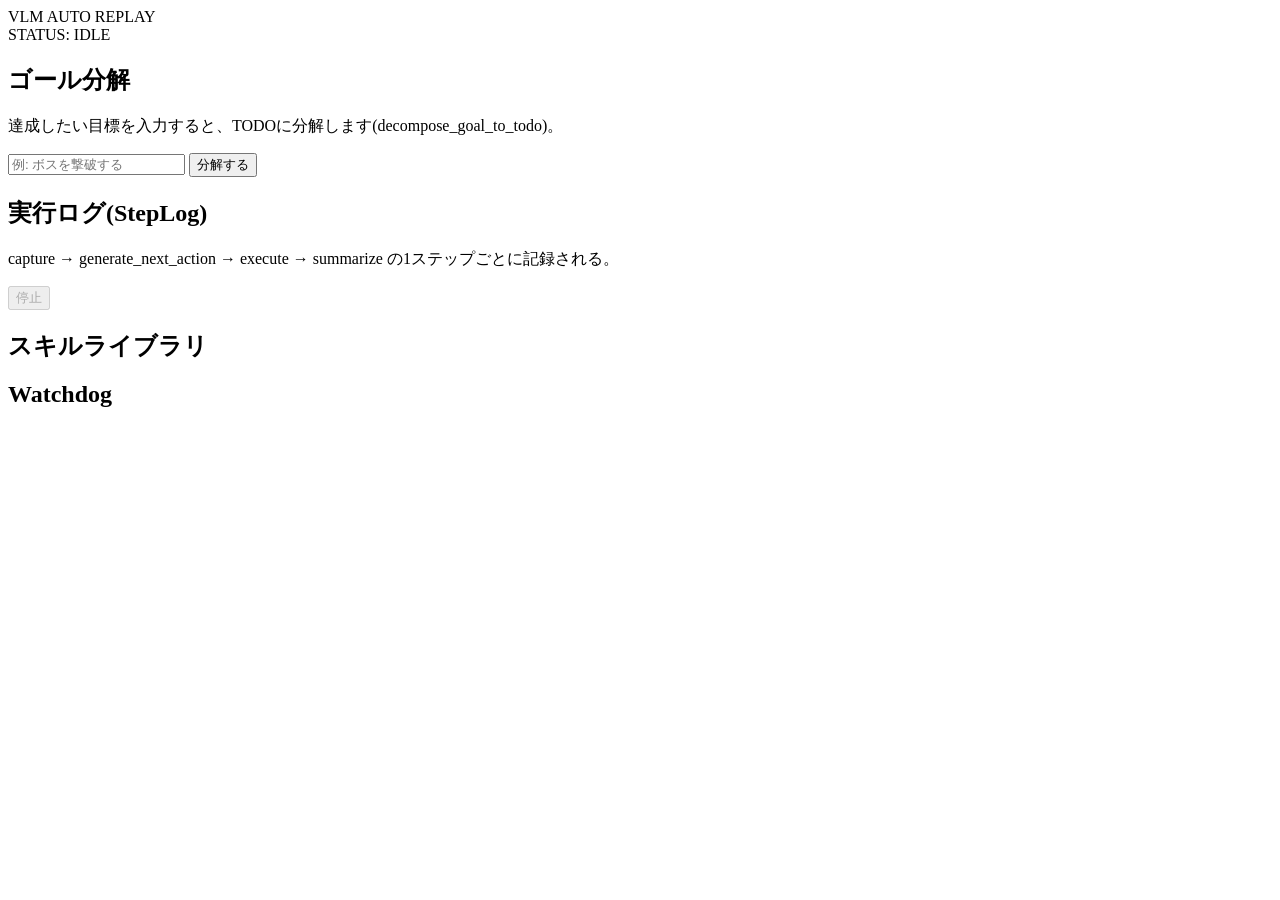
==== src/vlm_auto_replay/gui/static/index.html @ 4869e5ef "コアエンジン(Phase1-5)と、操作できる Web GUI のダッシュボードを追加 設計書の、基盤モデルと実行モデルの分離を、テスト済みの Python パッケージとして実装した (プロンプトテン" ====
<!doctype html>
<html lang="ja">
<head>
  <meta charset="utf-8" />
  <meta name="viewport" content="width=device-width, initial-scale=1" />
  <title>VLM Auto Replay — Control Panel</title>
  <link rel="stylesheet" href="/style.css" />
</head>
<body>
  <header class="topnav">
    <div class="brand">VLM <span class="chip-lime">AUTO</span> REPLAY</div>
    <div class="eyebrow" id="status-pill">STATUS: IDLE</div>
  </header>

  <main class="layout">
    <section class="panel">
      <h2 class="panel-title">ゴール分解</h2>
      <p class="caption">達成したい目標を入力すると、TODOに分解します(decompose_goal_to_todo)。</p>
      <div class="row">
        <input id="goal-input" class="text-input" type="text" placeholder="例: ボスを撃破する" />
        <button id="decompose-btn" class="btn-primary">分解する</button>
      </div>
      <div id="todo-list" class="todo-list"></div>
    </section>

    <section class="panel">
      <h2 class="panel-title">実行ログ(StepLog)</h2>
      <p class="caption">capture → generate_next_action → execute → summarize の1ステップごとに記録される。</p>
      <div class="row">
        <button id="stop-btn" class="btn-ghost" disabled>停止</button>
        <span id="run-error" class="error-text"></span>
      </div>
      <div id="log-feed" class="log-feed"></div>
    </section>

    <section class="panel">
      <h2 class="panel-title">スキルライブラリ</h2>
      <div id="skill-list" class="skill-list"></div>
    </section>

    <section class="panel">
      <h2 class="panel-title">Watchdog</h2>
      <p class="caption" id="watchdog-info"></p>
    </section>
  </main>

  <script src="/app.js"></script>
</body>
</html>
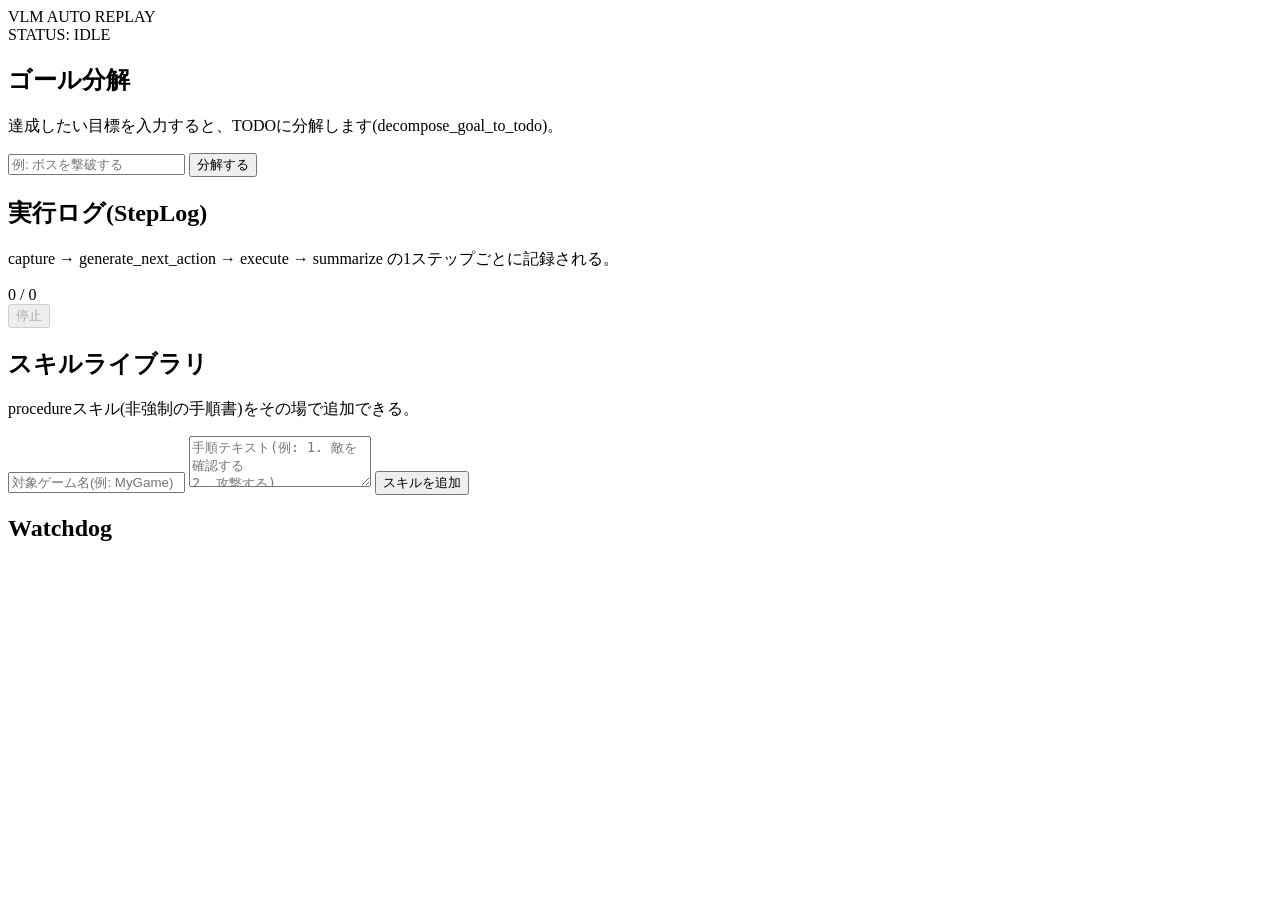
==== commit 7e04c20a: "GUI: 進捗の可視化、観測のサムネイル、スキル管理の UI を追加 先の助言リストの「すぐ効く」推奨の最初の 3 つを実装した。  1. 進捗の可視化 — DemoGame が progress /" ====
--- a/src/vlm_auto_replay/gui/static/index.html
+++ b/src/vlm_auto_replay/gui/static/index.html
@@ -26,6 +26,10 @@
     <section class="panel">
       <h2 class="panel-title">実行ログ(StepLog)</h2>
       <p class="caption">capture → generate_next_action → execute → summarize の1ステップごとに記録される。</p>
+      <div class="progress-row">
+        <div class="progress-track"><div id="progress-bar" class="progress-bar"></div></div>
+        <span id="progress-label" class="progress-label">0 / 0</span>
+      </div>
       <div class="row">
         <button id="stop-btn" class="btn-ghost" disabled>停止</button>
         <span id="run-error" class="error-text"></span>
@@ -35,6 +39,13 @@
 
     <section class="panel">
       <h2 class="panel-title">スキルライブラリ</h2>
+      <p class="caption">procedureスキル(非強制の手順書)をその場で追加できる。</p>
+      <div class="skill-form">
+        <input id="skill-game-title" class="text-input" type="text" placeholder="対象ゲーム名(例: MyGame)" />
+        <textarea id="skill-procedural-text" class="text-input skill-textarea" rows="3" placeholder="手順テキスト(例: 1. 敵を確認する&#10;2. 攻撃する)"></textarea>
+        <button id="add-skill-btn" class="btn-small">スキルを追加</button>
+        <span id="skill-error" class="error-text"></span>
+      </div>
       <div id="skill-list" class="skill-list"></div>
     </section>
 
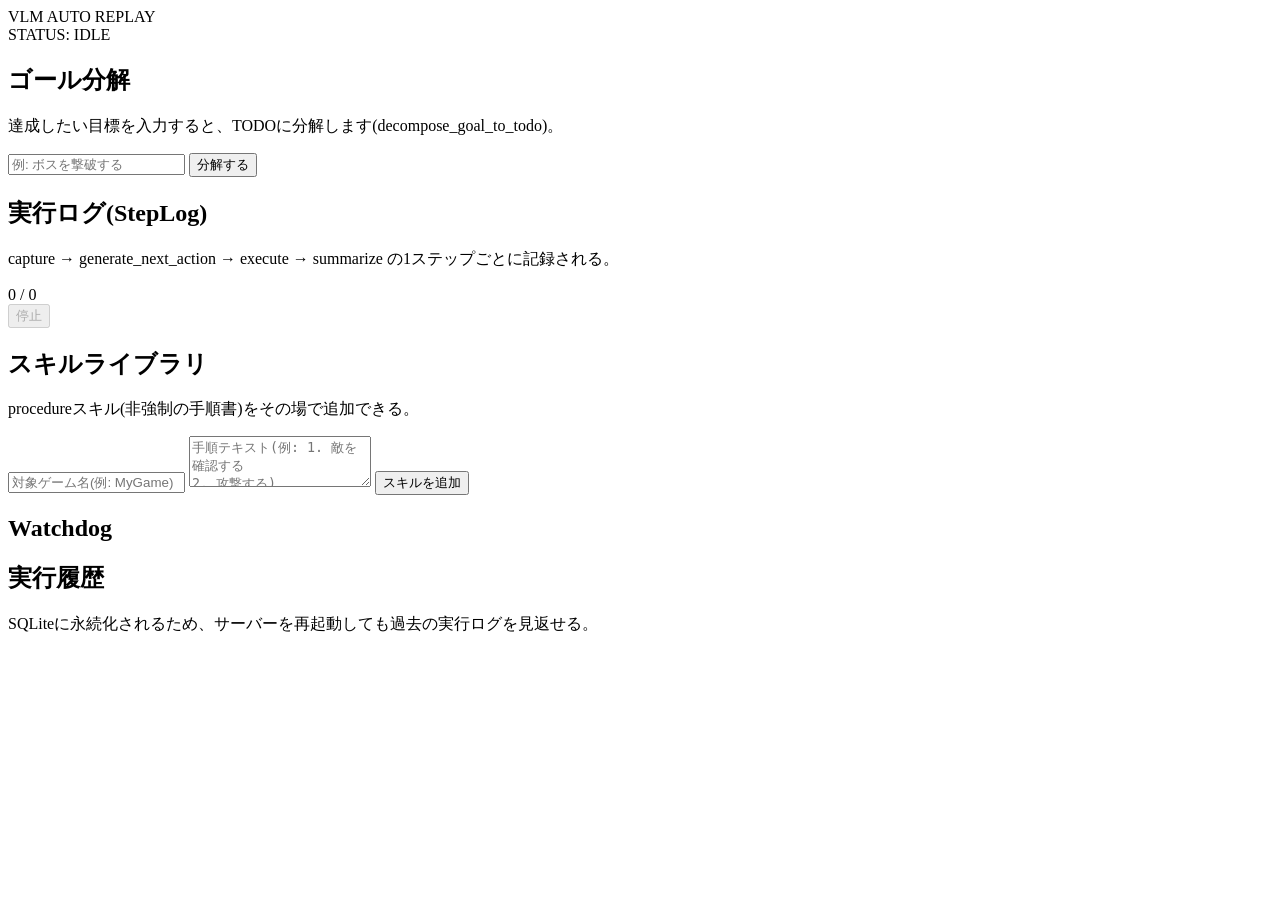
==== commit 557625fe: "GUI: SQLite によるセッションの永続化と実行履歴を追加 先の助言リストの推奨 4(セッションの永続化)を実装した。これまで GUI の状態 (スキルライブラリ、StepLog)はすべてメモリ" ====
--- a/src/vlm_auto_replay/gui/static/index.html
+++ b/src/vlm_auto_replay/gui/static/index.html
@@ -53,6 +53,13 @@
       <h2 class="panel-title">Watchdog</h2>
       <p class="caption" id="watchdog-info"></p>
     </section>
+
+    <section class="panel panel-wide">
+      <h2 class="panel-title">実行履歴</h2>
+      <p class="caption">SQLiteに永続化されるため、サーバーを再起動しても過去の実行ログを見返せる。</p>
+      <div id="history-list" class="history-list"></div>
+      <div id="history-detail" class="log-feed"></div>
+    </section>
   </main>
 
   <script src="/app.js"></script>
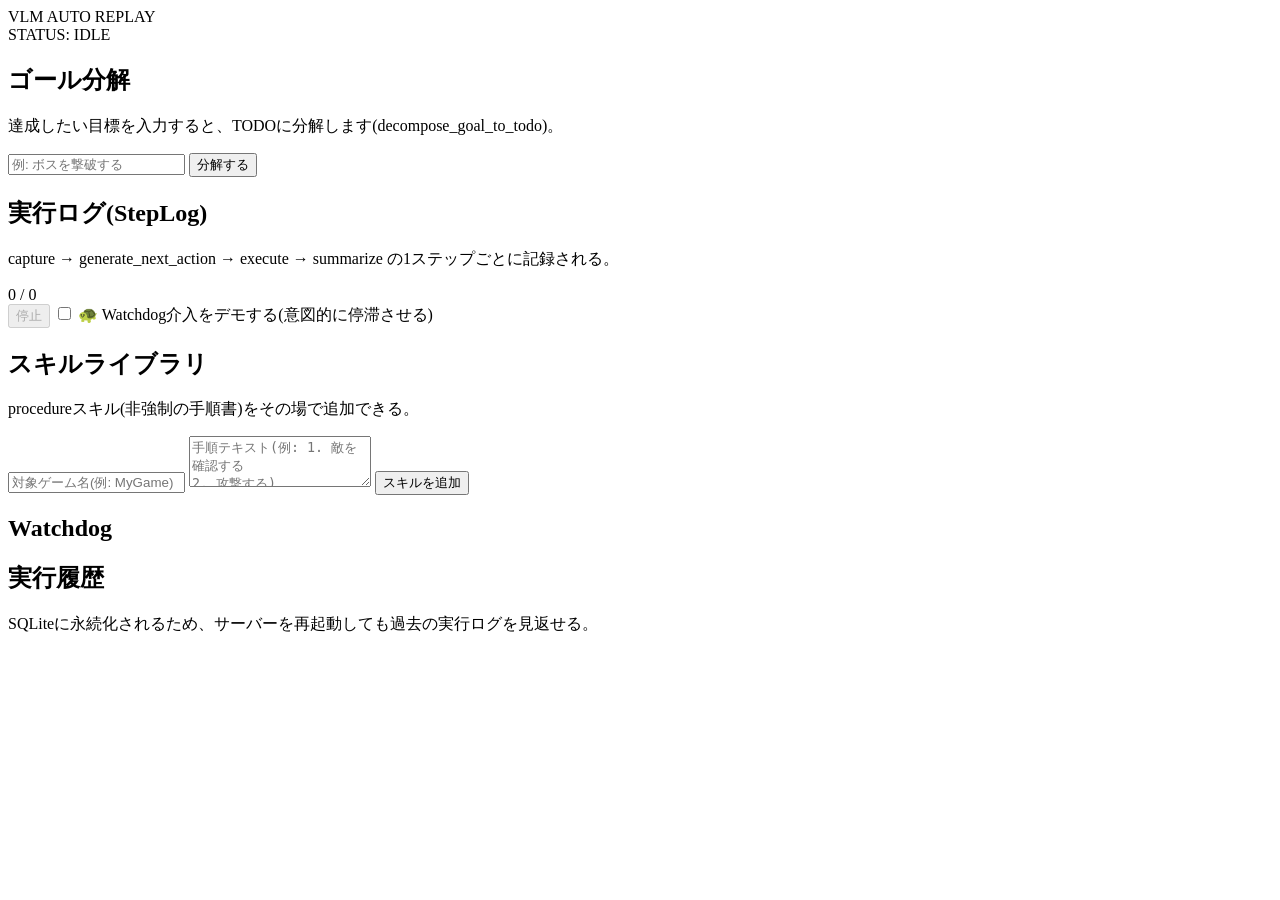
==== commit a03f4e87: "GUI: surface Watchdog intervention and TODO rebuild in the dashboard Implements recommendation #5 fr" ====
--- a/src/vlm_auto_replay/gui/static/index.html
+++ b/src/vlm_auto_replay/gui/static/index.html
@@ -32,6 +32,10 @@
       </div>
       <div class="row">
         <button id="stop-btn" class="btn-ghost" disabled>停止</button>
+        <label class="checkbox-label">
+          <input type="checkbox" id="stall-demo-checkbox" />
+          🐢 Watchdog介入をデモする(意図的に停滞させる)
+        </label>
         <span id="run-error" class="error-text"></span>
       </div>
       <div id="log-feed" class="log-feed"></div>
@@ -52,6 +56,7 @@
     <section class="panel">
       <h2 class="panel-title">Watchdog</h2>
       <p class="caption" id="watchdog-info"></p>
+      <div id="intervention-banner" class="intervention-banner" hidden></div>
     </section>
 
     <section class="panel panel-wide">
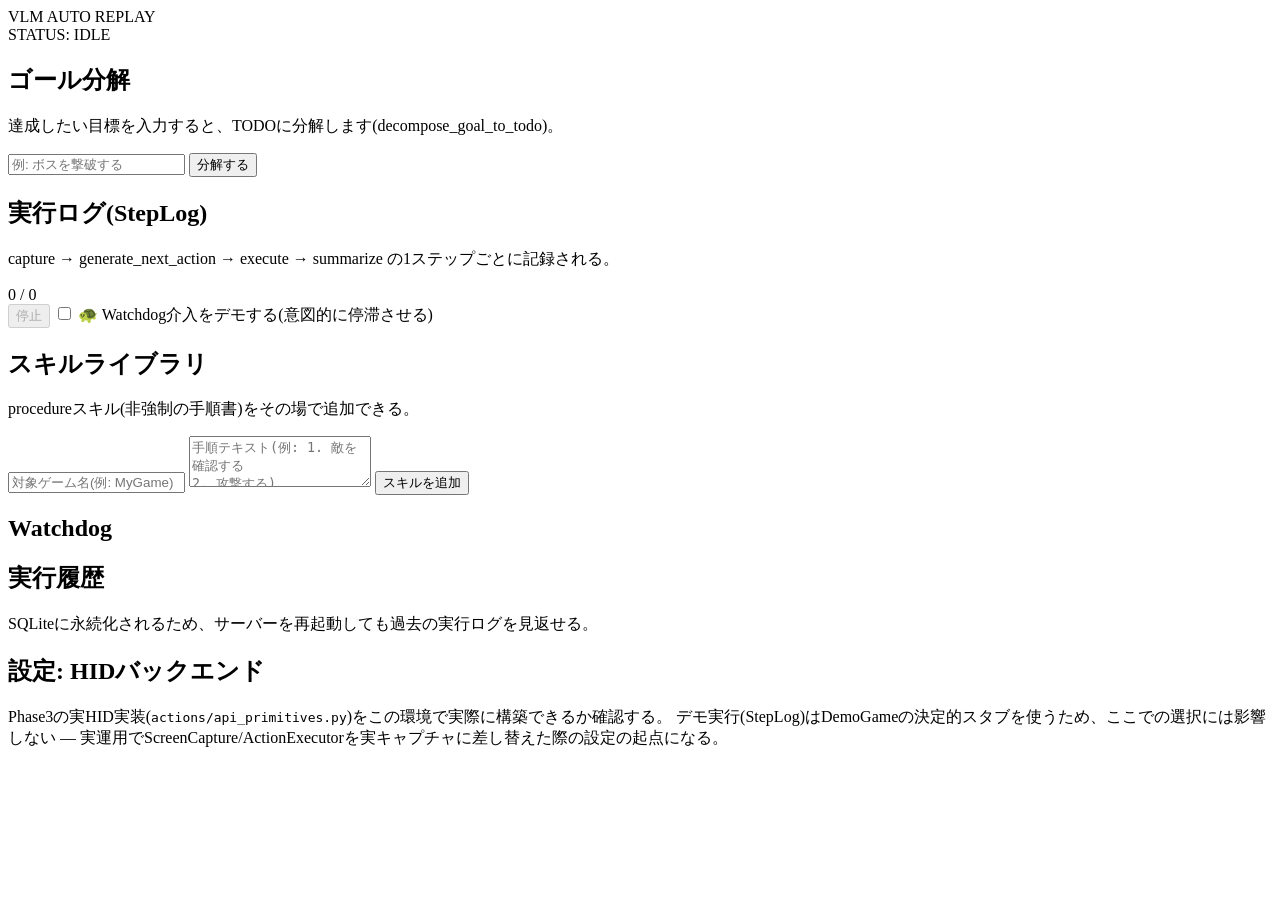
==== commit 46c60d03: "GUI: add HID backend selection settings panel Implements recommendation #6 (scoped down, per user de" ====
--- a/src/vlm_auto_replay/gui/static/index.html
+++ b/src/vlm_auto_replay/gui/static/index.html
@@ -65,6 +65,17 @@
       <div id="history-list" class="history-list"></div>
       <div id="history-detail" class="log-feed"></div>
     </section>
+
+    <section class="panel panel-wide">
+      <h2 class="panel-title">設定: HIDバックエンド</h2>
+      <p class="caption">
+        Phase3の実HID実装(<code>actions/api_primitives.py</code>)をこの環境で実際に構築できるか確認する。
+        デモ実行(StepLog)はDemoGameの決定的スタブを使うため、ここでの選択には影響しない —
+        実運用でScreenCapture/ActionExecutorを実キャプチャに差し替えた際の設定の起点になる。
+      </p>
+      <div id="hid-backend-options" class="hid-backend-options"></div>
+      <span id="hid-backend-error" class="error-text"></span>
+    </section>
   </main>
 
   <script src="/app.js"></script>
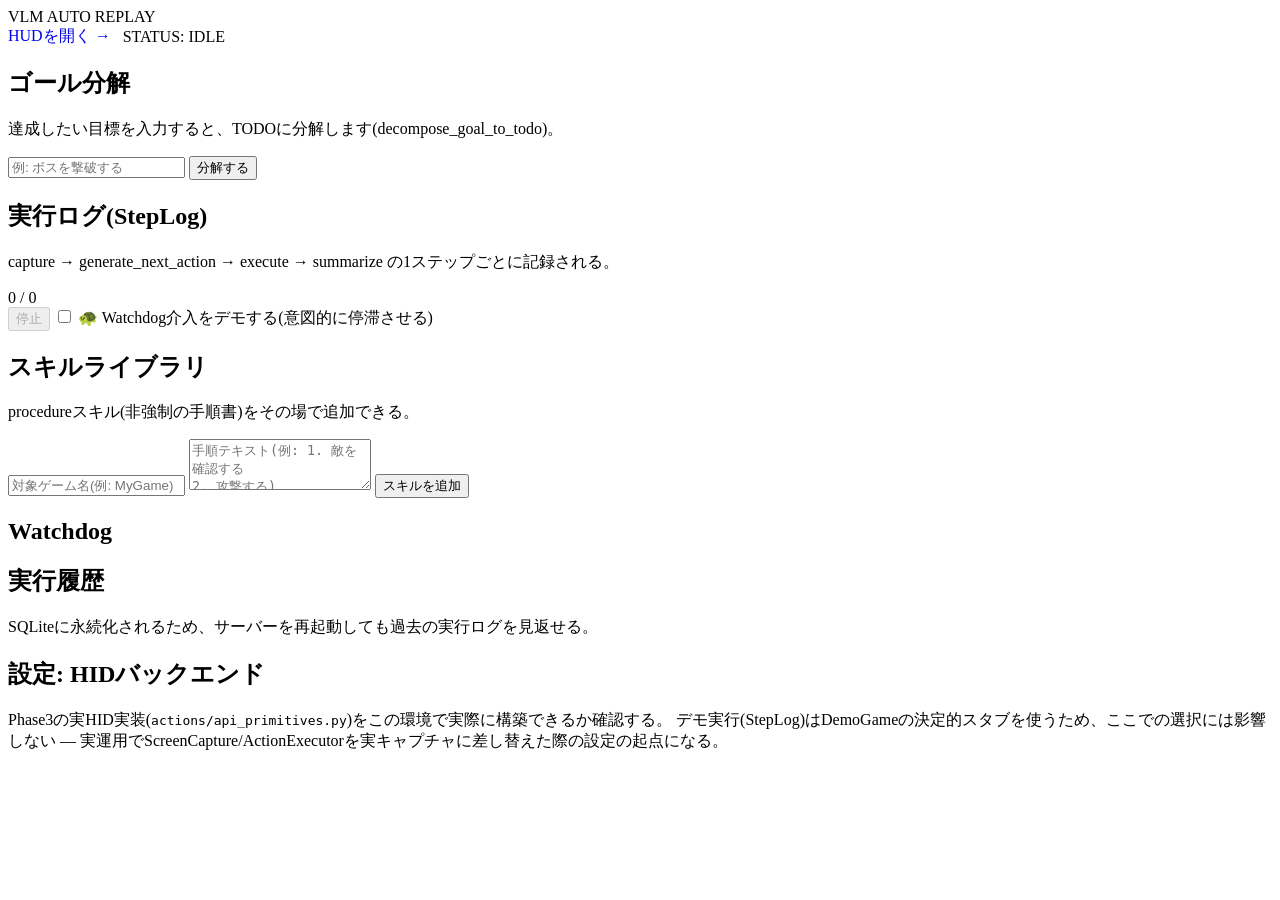
==== commit e6cf4c5c: "Phase8 の監視 HUD を追加(WebSocket 駆動の、読み取り専用の可視化) VLMAutoReplayTool_DESIGN.md の Phase8 の追加分を実装した。StepLog " ====
--- a/src/vlm_auto_replay/gui/static/index.html
+++ b/src/vlm_auto_replay/gui/static/index.html
@@ -9,7 +9,10 @@
 <body>
   <header class="topnav">
     <div class="brand">VLM <span class="chip-lime">AUTO</span> REPLAY</div>
-    <div class="eyebrow" id="status-pill">STATUS: IDLE</div>
+    <div style="display:flex; align-items:center; gap:12px;">
+      <a href="/hud.html" class="eyebrow" style="text-decoration:none;">HUDを開く →</a>
+      <div class="eyebrow" id="status-pill">STATUS: IDLE</div>
+    </div>
   </header>
 
   <main class="layout">
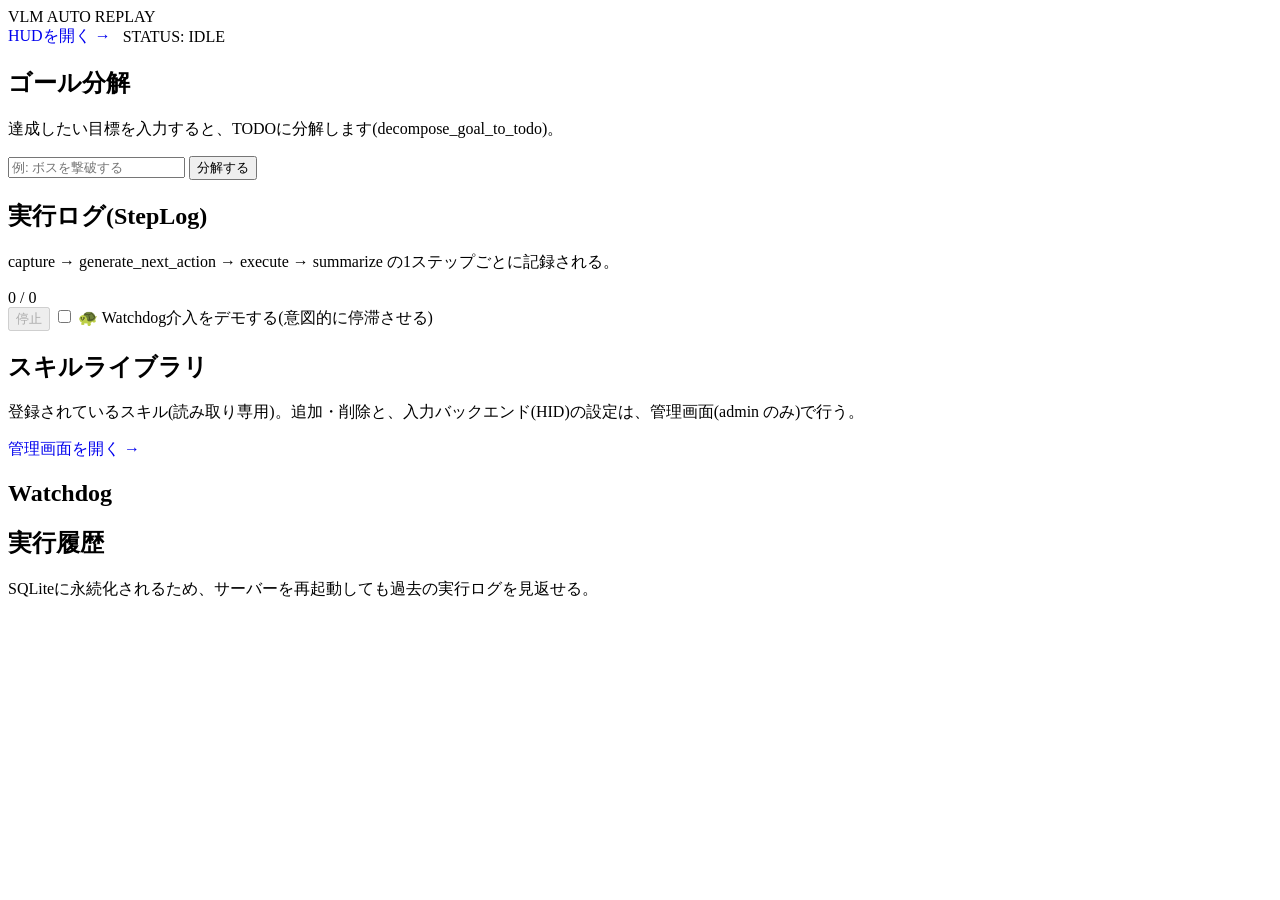
==== commit 450b040e: "スキルの追加・削除と HID の設定を、admin だけの別ページ /admin.html に分ける 操作パネルは読み取りだけにし、管理ページとスクリプトはサーバーが admin に限る。拒否は監査ロ" ====
--- a/src/vlm_auto_replay/gui/static/index.html
+++ b/src/vlm_auto_replay/gui/static/index.html
@@ -46,13 +46,8 @@
 
     <section class="panel">
       <h2 class="panel-title">スキルライブラリ</h2>
-      <p class="caption">procedureスキル(非強制の手順書)をその場で追加できる。</p>
-      <div class="skill-form">
-        <input id="skill-game-title" class="text-input" type="text" placeholder="対象ゲーム名(例: MyGame)" />
-        <textarea id="skill-procedural-text" class="text-input skill-textarea" rows="3" placeholder="手順テキスト(例: 1. 敵を確認する&#10;2. 攻撃する)"></textarea>
-        <button id="add-skill-btn" class="btn-small">スキルを追加</button>
-        <span id="skill-error" class="error-text"></span>
-      </div>
+      <p class="caption">登録されているスキル(読み取り専用)。追加・削除と、入力バックエンド(HID)の設定は、管理画面(admin のみ)で行う。</p>
+      <a href="/admin.html" class="eyebrow" style="text-decoration:none;">管理画面を開く →</a>
       <div id="skill-list" class="skill-list"></div>
     </section>
 
@@ -68,19 +63,9 @@
       <div id="history-list" class="history-list"></div>
       <div id="history-detail" class="log-feed"></div>
     </section>
-
-    <section class="panel panel-wide">
-      <h2 class="panel-title">設定: HIDバックエンド</h2>
-      <p class="caption">
-        Phase3の実HID実装(<code>actions/api_primitives.py</code>)をこの環境で実際に構築できるか確認する。
-        デモ実行(StepLog)はDemoGameの決定的スタブを使うため、ここでの選択には影響しない —
-        実運用でScreenCapture/ActionExecutorを実キャプチャに差し替えた際の設定の起点になる。
-      </p>
-      <div id="hid-backend-options" class="hid-backend-options"></div>
-      <span id="hid-backend-error" class="error-text"></span>
-    </section>
   </main>
 
+  <script src="/auth.js"></script>
   <script src="/app.js"></script>
 </body>
 </html>
